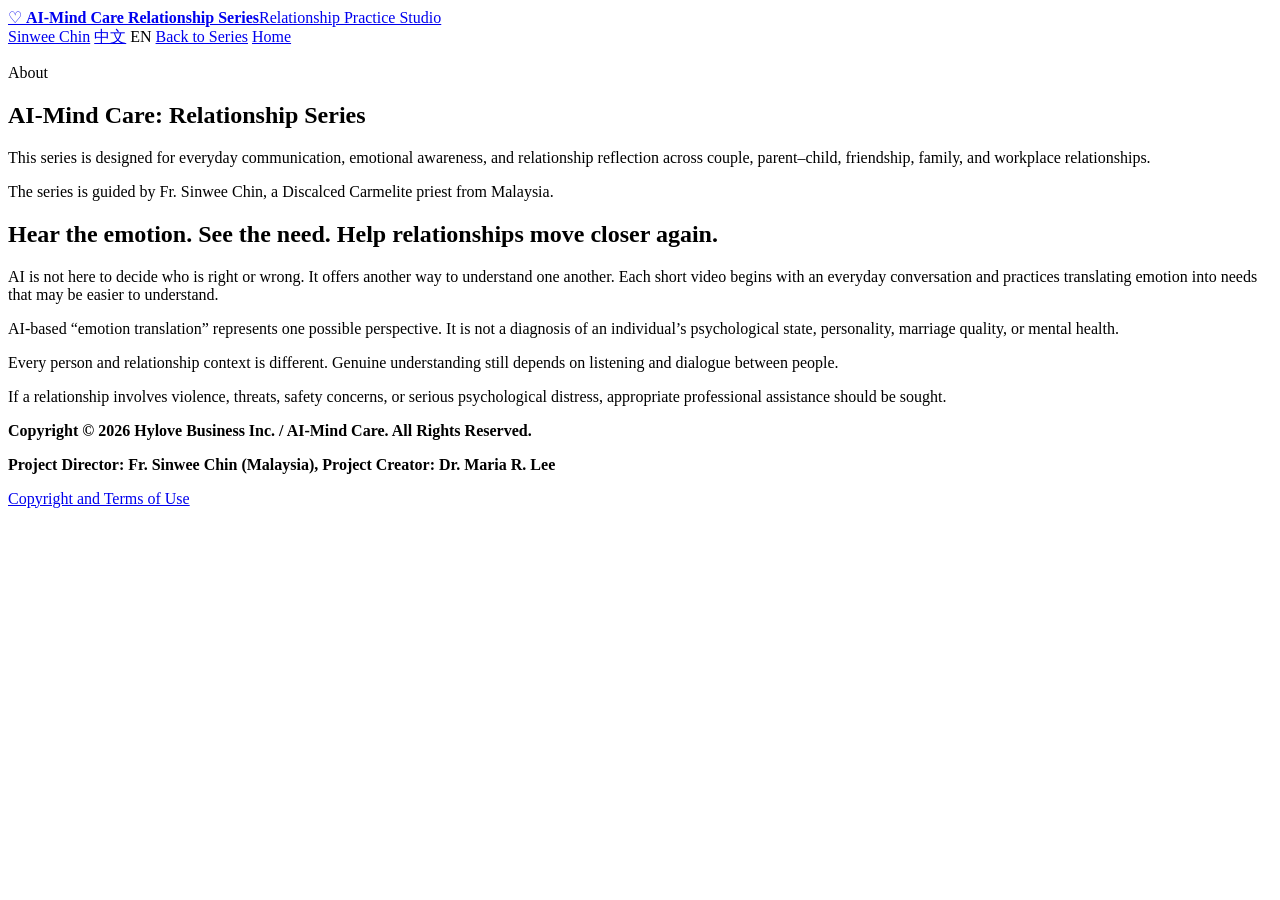
==== ABOUT-EN.html @ 0d8ef921 "Add files via upload" ====
<!doctype html>
<html lang="en">
<head>
  <meta charset="utf-8">
  <meta name="viewport" content="width=device-width, initial-scale=1, viewport-fit=cover">
  <meta http-equiv="Cache-Control" content="no-cache, no-store, must-revalidate">
  <meta name="theme-color" content="#fffaf6">
  <title>About | AI-Mind Care Relationship Series</title>
  <link rel="stylesheet" href="styles.css">
</head>
<body>
  <header class="site-header" id="top">
    <div class="header-inner">
      <a class="brand" href="EN.html" aria-label="Back to AI-Mind Care Relationship Series">
        <span class="brand-heart" aria-hidden="true">♡</span>
        <span class="brand-copy"><strong>AI-Mind Care Relationship Series</strong><span>Relationship Practice Studio</span></span>
      </a>
      <nav class="header-actions" aria-label="Page navigation">
        <a class="top-btn sinwee" href="https://www.facebook.com/chinsinwee/?locale=zh_TW" target="_blank" rel="noopener">Sinwee Chin</a>
        <a class="top-btn" href="ABOUT.html">中文</a>
        <span class="top-btn lang-active">EN</span>
        <a class="top-btn" href="EN.html">Back to Series</a>
        <a class="top-btn" href="https://www.hyloveclub.com" target="_blank" rel="noopener">Home</a>
      </nav>
    </div>
  </header>

  <main class="about-main">
    <section class="about-hero">
      <p class="kicker">About</p>
      <h1>AI-Mind Care: Relationship Series</h1>
      <p>This series is designed for everyday communication, emotional awareness, and relationship reflection across couple, parent–child, friendship, family, and workplace relationships.</p>
      <p>The series is guided by Fr. Sinwee Chin, a Discalced Carmelite priest from Malaysia.</p>
    </section>

    <section class="about-content">
      <h2>Hear the emotion. See the need. Help relationships move closer again.</h2>
      <p>AI is not here to decide who is right or wrong. It offers another way to understand one another. Each short video begins with an everyday conversation and practices translating emotion into needs that may be easier to understand.</p>
      <p>AI-based “emotion translation” represents one possible perspective. It is not a diagnosis of an individual’s psychological state, personality, marriage quality, or mental health.</p>
      <p>Every person and relationship context is different. Genuine understanding still depends on listening and dialogue between people.</p>
      <p>If a relationship involves violence, threats, safety concerns, or serious psychological distress, appropriate professional assistance should be sought.</p>
    </section>
  </main>

  <footer class="site-footer">
    <p><strong>Copyright © 2026 Hylove Business Inc. / AI-Mind Care. All Rights Reserved.</strong></p>
    <p><strong>Project Director: Fr. Sinwee Chin (Malaysia), Project Creator: Dr. Maria R. Lee</strong></p>
    <p><a href="COPYRIGHT-AND-USE.html">Copyright and Terms of Use</a></p>
  </footer>
</body>
</html>
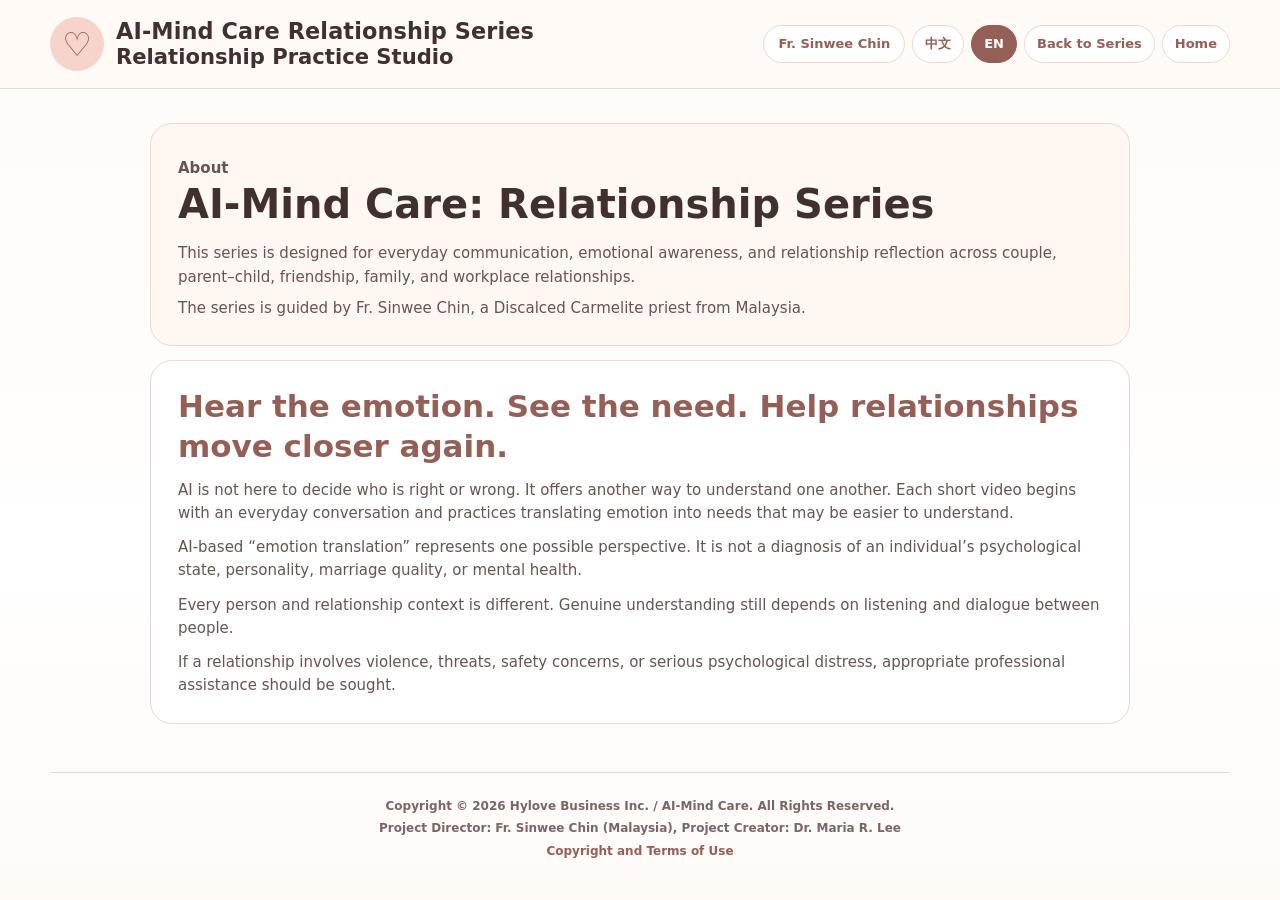
==== commit ca609339: "Add files via upload" ====
--- a/ABOUT-EN.html
+++ b/ABOUT-EN.html
@@ -16,7 +16,7 @@
         <span class="brand-copy"><strong>AI-Mind Care Relationship Series</strong><span>Relationship Practice Studio</span></span>
       </a>
       <nav class="header-actions" aria-label="Page navigation">
-        <a class="top-btn sinwee" href="https://www.facebook.com/chinsinwee/?locale=zh_TW" target="_blank" rel="noopener">Sinwee Chin</a>
+        <a class="top-btn sinwee" href="https://www.facebook.com/chinsinwee/?locale=zh_TW" target="_blank" rel="noopener">Fr. Sinwee Chin</a>
         <a class="top-btn" href="ABOUT.html">中文</a>
         <span class="top-btn lang-active">EN</span>
         <a class="top-btn" href="EN.html">Back to Series</a>
--- a/styles.css
+++ b/styles.css
@@ -0,0 +1,454 @@
+:root {
+  --bg: #fffaf6;
+  --surface: #ffffff;
+  --surface-soft: #fff1ea;
+  --surface-warm: #fff7f2;
+  --ink: #40312e;
+  --muted: #786762;
+  --accent: #945f56;
+  --accent-dark: #7f4f48;
+  --accent-soft: #e7a399;
+  --line: #ead8d1;
+  --max: 1180px;
+  --shadow: 0 10px 28px rgba(86, 55, 49, .055);
+}
+
+* { box-sizing: border-box; }
+html { scroll-behavior: smooth; overflow-x: hidden; }
+body {
+  margin: 0;
+  width: 100%;
+  max-width: 100%;
+  overflow-x: hidden;
+  color: var(--ink);
+  background: linear-gradient(180deg, var(--bg) 0%, #fff 62%, var(--bg) 100%);
+  font-family: "Noto Sans TC", "PingFang TC", "Microsoft JhengHei", system-ui, -apple-system, BlinkMacSystemFont, "Segoe UI", sans-serif;
+  line-height: 1.55;
+}
+a { color: inherit; }
+
+.site-header {
+  position: sticky;
+  top: 0;
+  z-index: 20;
+  border-bottom: 1px solid var(--line);
+  background: rgba(255,250,246,.96);
+  backdrop-filter: blur(12px);
+}
+.header-inner {
+  width: min(calc(100% - 32px), var(--max));
+  min-height: 88px;
+  margin: 0 auto;
+  display: flex;
+  align-items: center;
+  justify-content: space-between;
+  gap: 20px;
+}
+.brand {
+  min-width: 0;
+  display: inline-flex;
+  align-items: center;
+  gap: 12px;
+  text-decoration: none;
+}
+.brand-heart {
+  width: 54px;
+  height: 54px;
+  flex: 0 0 54px;
+  display: grid;
+  place-items: center;
+  border-radius: 50%;
+  background: #f6d4cc;
+  color: var(--accent);
+  font-size: 33px;
+  line-height: 1;
+}
+.brand-copy strong,
+.brand-copy span { display: block; }
+.brand-copy strong {
+  font-size: clamp(20px, 1.75vw, 27px);
+  line-height: 1.08;
+  letter-spacing: .005em;
+  white-space: nowrap;
+}
+.brand-copy span {
+  margin-top: 3px;
+  color: var(--ink);
+  font-size: clamp(19px, 1.65vw, 25px);
+  line-height: 1.08;
+  font-weight: 850;
+}
+
+.header-actions {
+  flex: 0 0 auto;
+  display: flex;
+  align-items: center;
+  justify-content: flex-end;
+  gap: 7px;
+  flex-wrap: wrap;
+}
+.top-btn {
+  min-height: 38px;
+  display: inline-flex;
+  align-items: center;
+  justify-content: center;
+  padding: 7px 12px;
+  border: 1px solid var(--line);
+  border-radius: 999px;
+  background: #fff;
+  color: var(--accent);
+  font-size: 13px;
+  font-weight: 850;
+  text-decoration: none;
+  white-space: nowrap;
+}
+.top-btn:hover { background: var(--surface-soft); }
+.top-btn.lang-active {
+  border-color: var(--accent);
+  background: var(--accent);
+  color: #fff;
+  cursor: default;
+}
+.top-btn.sinwee { padding-left: 14px; padding-right: 14px; }
+
+.compact-hero {
+  width: min(calc(100% - 32px), var(--max));
+  margin: 0 auto;
+  padding: 26px 0 17px;
+}
+.kicker,
+.series-label {
+  margin: 0;
+  color: #d77c72;
+  font-weight: 900;
+}
+.compact-hero .kicker {
+  font-size: clamp(19px, 1.9vw, 25px);
+  letter-spacing: .035em;
+}
+.relationship-tabs,
+.season-tabs {
+  display: flex;
+  flex-wrap: wrap;
+  gap: 9px;
+}
+.relationship-tabs { margin-top: 14px; }
+.relationship-btn,
+.season-btn {
+  display: inline-flex;
+  align-items: center;
+  justify-content: center;
+  border: 1px solid var(--line);
+  border-radius: 999px;
+  background: #fff;
+  color: var(--accent);
+  font-weight: 900;
+  text-decoration: none;
+}
+.relationship-btn {
+  min-width: 92px;
+  min-height: 43px;
+  padding: 8px 18px;
+  font-size: 18px;
+}
+.relationship-btn.active,
+.season-btn.active {
+  border-color: var(--accent);
+  background: var(--accent);
+  color: #fff;
+}
+.relationship-btn.future,
+.season-btn.future {
+  cursor: default;
+}
+
+.couple-section {
+  width: min(calc(100% - 32px), var(--max));
+  margin: 0 auto;
+  padding: 15px 0 36px;
+}
+.section-head { margin-bottom: 12px; }
+.series-label {
+  margin-bottom: 5px;
+  font-size: 14px;
+  letter-spacing: .045em;
+}
+.section-head h1 {
+  margin: 0;
+  font-size: clamp(25px, 2.25vw, 33px);
+  line-height: 1.2;
+}
+.season-tabs { margin: 13px 0 14px; }
+.season-btn {
+  min-height: 40px;
+  padding: 7px 14px;
+  font-size: 14px;
+}
+
+.season-intro {
+  margin-bottom: 15px;
+  padding: 18px 20px;
+  border: 1px solid var(--line);
+  border-radius: 18px;
+  background: linear-gradient(145deg, #fff9f5, #fff1ea);
+}
+.season-intro .season-kicker {
+  margin: 0 0 4px;
+  color: var(--accent);
+  font-size: 13px;
+  font-weight: 900;
+}
+.season-theme-large {
+  margin: 0;
+  color: var(--ink);
+  font-size: clamp(26px, 2.65vw, 38px);
+  line-height: 1.18;
+  font-weight: 900;
+}
+.series-concept-title {
+  margin: 13px 0 4px;
+  color: var(--accent);
+  font-size: 15px;
+  font-weight: 900;
+}
+.season-intro p {
+  margin: 0;
+  color: #665451;
+  font-size: 15px;
+}
+.season-intro p + p { margin-top: 5px; }
+.ai-role { font-weight: 720; }
+
+.episode-grid {
+  display: grid;
+  grid-template-columns: repeat(2, minmax(0, 1fr));
+  gap: 11px;
+}
+.episode-card {
+  min-width: 0;
+  padding: 15px 17px;
+  border: 1px solid var(--line);
+  border-radius: 17px;
+  background: #fff;
+  box-shadow: var(--shadow);
+}
+.episode-featured { background: linear-gradient(150deg, #fff, #fff8f4); }
+.ep-no {
+  color: #d77c72;
+  font-size: 11px;
+  font-weight: 900;
+  letter-spacing: .09em;
+}
+.episode-title-row {
+  margin-top: 3px;
+  display: flex;
+  align-items: center;
+  justify-content: space-between;
+  gap: 9px;
+}
+.episode-title-row h2 {
+  min-width: 0;
+  margin: 0;
+  font-size: clamp(18px, 1.55vw, 23px);
+  line-height: 1.28;
+}
+.watch-btn {
+  flex: 0 0 auto;
+  min-height: 34px;
+  display: inline-flex;
+  align-items: center;
+  justify-content: center;
+  padding: 6px 11px;
+  border-radius: 999px;
+  background: var(--accent);
+  color: #fff;
+  font-size: 12px;
+  font-weight: 850;
+  text-decoration: none;
+  white-space: nowrap;
+}
+.watch-btn:hover { background: var(--accent-dark); }
+.watch-btn.disabled {
+  border: 1px solid #d8c3bc;
+  background: #f5eeeb;
+  color: #967b74;
+  cursor: default;
+}
+.episode-core {
+  margin-top: 10px;
+  padding-top: 9px;
+  border-top: 1px solid var(--line);
+}
+.episode-core strong,
+.emotion-translation strong {
+  display: block;
+  color: var(--accent);
+  font-size: 12px;
+}
+.episode-core p {
+  margin: 3px 0 0;
+  color: var(--muted);
+  font-size: 14px;
+}
+.emotion-translation {
+  margin-top: 8px;
+  padding: 10px 12px;
+  border-radius: 12px;
+  background: #f8e5df;
+}
+.emotion-translation p {
+  margin: 3px 0 0;
+  color: #59423e;
+  font-size: 14px;
+  font-weight: 740;
+}
+
+.site-footer {
+  width: min(calc(100% - 32px), var(--max));
+  margin: 0 auto;
+  padding: 20px 0 34px;
+  border-top: 1px solid var(--line);
+  color: var(--muted);
+  font-size: 12px;
+  text-align: center;
+}
+.site-footer p { margin: 4px 0; }
+.site-footer a {
+  color: var(--accent);
+  font-weight: 800;
+  text-decoration: none;
+}
+.site-footer a:hover { text-decoration: underline; }
+
+/* About */
+.about-main,
+.terms-main {
+  width: min(calc(100% - 32px), 980px);
+  margin: 0 auto;
+  padding: 34px 0 48px;
+}
+.about-hero,
+.about-content,
+.terms-hero {
+  padding: 25px 27px;
+  border: 1px solid var(--line);
+  border-radius: 22px;
+  background: var(--surface-warm);
+}
+.about-hero h1,
+.terms-hero h1 {
+  margin: 0 0 14px;
+  font-size: clamp(27px, 3.6vw, 40px);
+  line-height: 1.2;
+}
+.about-hero p,
+.about-content p,
+.terms-section p,
+.terms-section li {
+  color: #665451;
+  font-size: 15px;
+}
+.about-hero p { margin: 8px 0 0; }
+.about-content {
+  margin-top: 14px;
+  background: #fff;
+}
+.about-content h2 {
+  margin: 0 0 12px;
+  color: var(--accent);
+  font-size: clamp(23px, 2.7vw, 31px);
+  line-height: 1.3;
+}
+.about-content p { margin: 0; }
+.about-content p + p { margin-top: 11px; }
+
+/* Copyright */
+.terms-hero .english-title { margin: 4px 0 0; color: var(--muted); font-size: 15px; }
+.rights-box {
+  margin-top: 18px;
+  padding: 15px 18px;
+  border-left: 4px solid var(--accent);
+  background: #fff;
+}
+.rights-box p { margin: 3px 0; }
+.terms-section { padding: 23px 0; border-bottom: 1px solid var(--line); }
+.terms-section h2 { margin: 0 0 9px; font-size: 20px; }
+.terms-section ul { margin: 8px 0 0; padding-left: 22px; }
+.terms-actions { display: flex; flex-wrap: wrap; gap: 9px; margin-top: 23px; }
+.terms-actions a {
+  min-height: 39px;
+  display: inline-flex;
+  align-items: center;
+  padding: 7px 13px;
+  border: 1px solid var(--line);
+  border-radius: 999px;
+  background: #fff;
+  color: var(--accent);
+  font-weight: 850;
+  text-decoration: none;
+}
+
+@media (max-width: 980px) {
+  .header-inner { align-items: flex-start; padding: 12px 0; }
+  .header-actions { max-width: 380px; }
+  .brand-copy strong { white-space: normal; }
+}
+
+@media (max-width: 760px) {
+  .header-inner {
+    min-height: 0;
+    flex-direction: column;
+    align-items: stretch;
+    gap: 9px;
+    padding: 10px 0 11px;
+  }
+  .brand-heart { width: 45px; height: 45px; flex-basis: 45px; font-size: 28px; }
+  .brand-copy strong,
+  .brand-copy span { font-size: 18px; }
+  .header-actions {
+    max-width: none;
+    justify-content: flex-start;
+    flex-wrap: nowrap;
+    overflow-x: auto;
+    padding-bottom: 2px;
+    scrollbar-width: thin;
+  }
+  .top-btn { flex: 0 0 auto; min-height: 34px; padding: 6px 10px; font-size: 12px; }
+
+  .compact-hero { padding-top: 20px; }
+  .compact-hero .kicker { font-size: 18px; line-height: 1.35; }
+  .relationship-btn { min-width: 76px; min-height: 40px; padding: 7px 14px; font-size: 17px; }
+  .season-btn { font-size: 13px; }
+  .season-intro { padding: 16px; }
+  .season-theme-large { font-size: 28px; }
+  .season-intro p { font-size: 14px; }
+
+  .episode-grid { grid-template-columns: 1fr; gap: 9px; }
+  .episode-card { padding: 14px 15px; }
+  .episode-title-row { align-items: flex-start; }
+  .episode-title-row h2 { font-size: 20px; }
+  .watch-btn { min-height: 32px; padding: 5px 9px; font-size: 11px; }
+  .episode-core p,
+  .emotion-translation p { font-size: 13px; }
+}
+
+@media (max-width: 430px) {
+  .header-inner,
+  .compact-hero,
+  .couple-section,
+  .site-footer,
+  .about-main,
+  .terms-main { width: min(calc(100% - 20px), var(--max)); }
+  .brand-copy strong,
+  .brand-copy span { font-size: 16px; }
+  .compact-hero .kicker { font-size: 17px; }
+  .relationship-tabs { gap: 7px; }
+  .relationship-btn { min-width: 68px; padding: 7px 12px; font-size: 16px; }
+  .season-tabs { gap: 7px; }
+  .season-btn { padding: 7px 10px; font-size: 12px; }
+  .episode-title-row { flex-direction: column; gap: 7px; }
+  .watch-btn { align-self: flex-start; }
+  .about-hero,
+  .about-content,
+  .terms-hero { padding: 20px 18px; }
+}
